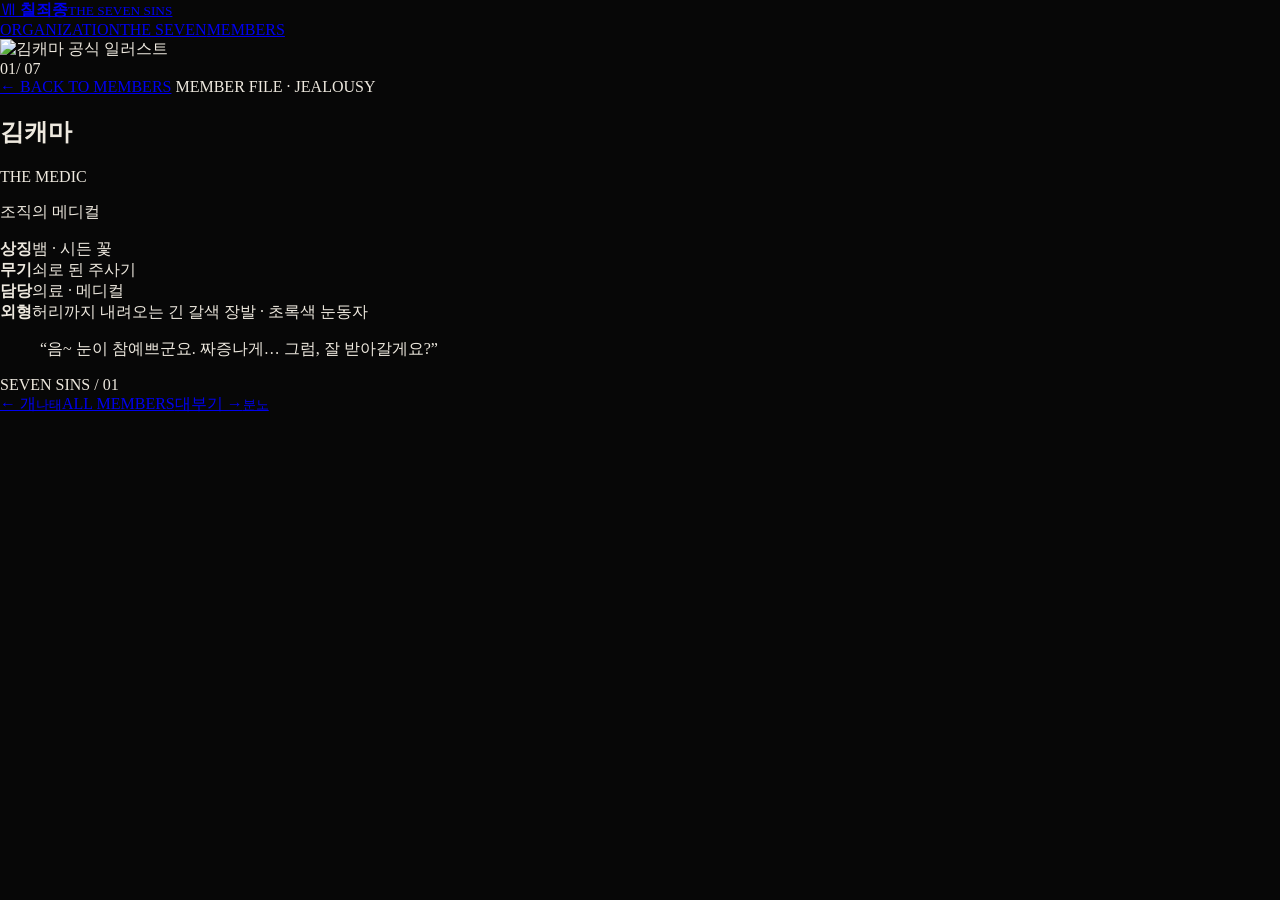
==== member.html @ 943d30be "Add files via upload" ====
<!doctype html>
<html lang="ko">
<head>
<meta charset="utf-8">
<meta name="viewport" content="width=device-width, initial-scale=1, viewport-fit=cover">
<meta name="theme-color" content="#070707">
<meta name="description" content="칠죄종 멤버 상세 기록">
<title>칠죄종 — MEMBER FILE</title>
<link rel="stylesheet" href="style.css">
</head>
<body class="detail-page">
<div class="noise"></div>
<div class="cursor-glow"></div>
<header class="topbar">
  <a class="brand" href="index.html#members" aria-label="멤버 목록으로">
    <span class="brand-mark">Ⅶ</span>
    <span><b>칠죄종</b><small>THE SEVEN SINS</small></span>
  </a>
  <nav><a href="index.html#about">ORGANIZATION</a><a href="index.html#sins">THE SEVEN</a><a href="index.html#members">MEMBERS</a></nav>
</header>
<main id="detailRoot"></main>
<script src="script.js"></script>
<script>
const root=document.getElementById('detailRoot');
const params=new URLSearchParams(location.search); const id=params.get('id')||'01';
const m=members.find(x=>x.n===id)||members[0];
const idx=members.findIndex(x=>x.n===m.n);
const prev=members[(idx-1+members.length)%members.length], next=members[(idx+1)%members.length];
root.innerHTML=`
<section class="detail-hero">
  <div class="detail-visual"><img src="${m.img}" alt="${m.name} 공식 일러스트"><div class="detail-vignette"></div><div class="detail-number">${m.n}<span>/ 07</span></div></div>
  <div class="detail-copy">
    <a class="back-link" href="index.html#members">← BACK TO MEMBERS</a>
    <span class="detail-kicker">MEMBER FILE · ${m.sin.split(' · ')[1]}</span>
    <h1>${m.name}</h1><p class="detail-en">${m.en}</p>
    <div class="detail-divider"></div>
    <p class="detail-role">${m.role}</p>
    <div class="dossier">
      ${m.details.map(d=>`<div class="dossier-row"><b>${d[0]}</b><span>${d[1]}</span></div>`).join('')}
    </div>
    <blockquote>“${m.quote}”</blockquote>
  </div>
</section>
<section class="detail-bottom">
  <div class="detail-label">SEVEN SINS / ${m.n}</div>
  <div class="detail-nav"><a href="member.html?id=${prev.n}">← ${prev.name}<small>${prev.sin.split(' · ')[0]}</small></a><a href="index.html#members" class="all-members">ALL MEMBERS</a><a href="member.html?id=${next.n}">${next.name} →<small>${next.sin.split(' · ')[0]}</small></a></div>
</section>`;

document.title=`${m.name} — 칠죄종`;
</script>
</body>
</html>
---- style.css ----
:root{--bg:#070707;--panel:#101010;--panel2:#151313;--text:#eee9df;--muted:#aaa096;--gold:#b89552;--red:#8f161c;--line:rgba(184,149,82,.28);--white:rgba(255,255,255,.08)}
*{box-sizing:border-box}html{scroll-behavior:smooth}body{margin:0;background:var(--bg);color:var(--text);font-family:'Noto Serif KR',serif;overflow-x:hidden}.noise{position:fixed;inset:0;pointer-events:none;z-index:50;opacity:.035;background-image:url("data:image/svg+xml,%3Csvg viewBox='0 0 180 180' xmlns='http://www.w3.org/2000/svg'%3E%3Cfilter id='n'%3E%3CfeTurbulence type='fractalNoise' baseFrequency='.9' numOctaves='3' stitchTiles='stitch'/%3E%3C/filter%3E%3Crect width='100%25' height='100%25' filter='url(%23n)' opacity='.65'/%3E%3C/svg%3E')}.cursor-glow{position:fixed;width:260px;height:260px;border-radius:50%;pointer-events:none;z-index:2;background:radial-gradient(circle,rgba(143,22,28,.12),transparent 65%);transform:translate(-50%,-50%);mix-blend-mode:screen}.topbar{height:78px;position:fixed;top:0;left:0;right:0;z-index:20;display:flex;align-items:center;justify-content:space-between;padding:0 5vw;background:linear-gradient(#070707f0,transparent);backdrop-filter:blur(6px)}.brand{display:flex;align-items:center;gap:12px;color:var(--text);text-decoration:none}.brand-mark{font:700 25px Cinzel;color:var(--gold);border:1px solid var(--line);width:42px;height:42px;display:grid;place-items:center}.brand b{display:block;font-size:14px;letter-spacing:.22em}.brand small{display:block;font:10px Cinzel;color:var(--muted);letter-spacing:.22em;margin-top:2px}.topbar nav{display:flex;gap:28px}.topbar nav a{font:11px Cinzel;color:#cfc7ba;text-decoration:none;letter-spacing:.16em}.topbar nav a:hover{color:var(--gold)}.hero{min-height:100vh;position:relative;display:grid;place-items:center;overflow:hidden;background:#050505}.hero-image{position:absolute;inset:0}.hero-image img{width:100%;height:100%;object-fit:cover;object-position:center;filter:brightness(.47) contrast(1.08) saturate(.75)}.hero-overlay{position:absolute;inset:0;background:linear-gradient(90deg,rgba(0,0,0,.76),rgba(0,0,0,.14) 55%,rgba(0,0,0,.58)),linear-gradient(0deg,#070707 0%,transparent 28%,transparent 70%,#070707 100%)}.hero-content{position:relative;z-index:3;width:min(1180px,88vw);padding-top:90px}.eyebrow,.section-head span,.kicker{font:11px Cinzel;letter-spacing:.3em;color:var(--gold)}.hero h1{font-size:clamp(58px,9vw,140px);line-height:.9;margin:16px 0 8px;letter-spacing:.05em;font-weight:900}.hero-en{font:700 clamp(16px,2vw,28px) Cinzel;letter-spacing:.45em;color:#ddd2c0;margin:0}.hero-copy{font-size:15px;color:#c2bbb0;margin:28px 0 34px}.enter{display:inline-flex;align-items:center;gap:30px;border:1px solid rgba(184,149,82,.55);padding:15px 19px;color:var(--text);text-decoration:none;font:11px Cinzel;letter-spacing:.16em;background:rgba(0,0,0,.28);transition:.3s}.enter:hover{background:var(--gold);color:#080808}.enter i{font-style:normal;font-size:17px}.hero-seal{position:absolute;right:6vw;bottom:10vh;z-index:3;color:rgba(184,149,82,.75);font:700 30px Cinzel;text-align:center;letter-spacing:.15em}.hero-seal small{font-size:9px;letter-spacing:.4em}.section{width:min(1180px,88vw);margin:0 auto;padding:120px 0}.section-head{display:flex;align-items:end;justify-content:space-between;border-bottom:1px solid var(--line);padding-bottom:17px;margin-bottom:50px}.section-head h2{font:600 clamp(26px,4vw,48px) Cinzel;letter-spacing:.12em;margin:0}.about-grid{display:grid;grid-template-columns:1.05fr .95fr;gap:80px}.about-title h3{font-size:clamp(30px,4.2vw,55px);line-height:1.35;margin:18px 0;font-weight:700}.about-title em{color:#b9a98f;font-style:normal}.about-copy{color:#b9b1a5;line-height:2;font-size:15px}.rule{border-top:1px solid var(--line);margin-top:35px;padding-top:16px;display:flex;justify-content:space-between;font:11px Cinzel;color:var(--gold)}.sins{padding-top:40px}.sins-grid{display:grid;grid-template-columns:repeat(7,1fr);gap:8px}.sins-grid article{min-height:190px;border:1px solid var(--white);padding:22px 13px;display:flex;flex-direction:column;justify-content:flex-end;background:linear-gradient(150deg,#151212,#080808);position:relative;overflow:hidden}.sins-grid article:before{content:'Ⅶ';position:absolute;top:-20px;right:-5px;font:900 85px Cinzel;color:rgba(184,149,82,.05)}.sins-grid b{font:700 13px Cinzel;letter-spacing:.08em}.sins-grid span{font-size:18px;margin:6px 0 13px}.sins-grid small{color:#8e877d;font-size:10px;line-height:1.5}.members{padding-top:80px}.member-grid{display:grid;grid-template-columns:repeat(4,1fr);gap:14px}.member-card{position:relative;min-height:510px;overflow:hidden;border:1px solid rgba(255,255,255,.09);background:#0e0e0e;cursor:pointer;transition:transform .35s,border-color .35s}.member-card:hover{transform:translateY(-7px);border-color:var(--line)}.member-card img{width:100%;height:100%;position:absolute;inset:0;object-fit:cover;transition:transform .6s,filter .6s;filter:brightness(.7) saturate(.82)}.member-card:hover img{transform:scale(1.05);filter:brightness(.82) saturate(1)}.member-card:after{content:'';position:absolute;inset:0;background:linear-gradient(0deg,rgba(0,0,0,.95),rgba(0,0,0,.05) 62%,rgba(0,0,0,.15))}.member-info{position:absolute;z-index:2;left:22px;right:22px;bottom:22px}.member-num{font:10px Cinzel;color:var(--gold);letter-spacing:.18em}.member-info h3{font-size:26px;margin:7px 0 3px}.member-info .en{font:11px Cinzel;color:#c5bfb4;letter-spacing:.13em}.member-info .sin{display:inline-block;margin-top:12px;border-top:1px solid rgba(184,149,82,.45);padding-top:9px;color:#ddd3c3;font-size:12px}.quote-section{padding:150px 8vw;text-align:center;background:radial-gradient(circle at center,rgba(104,12,17,.18),transparent 50%),#090909;border-top:1px solid var(--white);border-bottom:1px solid var(--white)}.quote-mark{font:100px Georgia;color:var(--red);height:70px}.quote-section p{font-size:clamp(20px,3vw,34px);line-height:1.7;margin:0 auto 18px;max-width:850px}.quote-section span{font:10px Cinzel;color:var(--gold);letter-spacing:.25em}footer{padding:40px 6vw;display:flex;justify-content:space-between;align-items:center;color:#777;font:10px Cinzel;letter-spacing:.16em}footer strong{display:block;color:#ddd;font:18px 'Noto Serif KR';letter-spacing:.1em}footer span{display:block;margin-top:4px}.modal{position:fixed;inset:0;z-index:100;display:none;align-items:center;justify-content:center;padding:25px}.modal.open{display:flex}.modal-backdrop{position:absolute;inset:0;background:rgba(0,0,0,.86);backdrop-filter:blur(10px)}.modal-panel{position:relative;z-index:2;width:min(1000px,94vw);max-height:90vh;overflow:hidden;display:grid;grid-template-columns:1fr 1fr;background:#0b0b0b;border:1px solid var(--line);box-shadow:0 30px 100px #000}.modal-image{min-height:650px}.modal-image img{width:100%;height:100%;object-fit:cover}.modal-info{padding:52px 45px;overflow:auto}.modal-close{position:absolute;right:12px;top:8px;z-index:3;background:rgba(0,0,0,.6);border:0;color:white;font-size:30px;cursor:pointer}.modal-sin{font:11px Cinzel;color:var(--gold);letter-spacing:.2em}.modal-info h2{font-size:44px;margin:13px 0 4px}.modal-role{font:12px Cinzel;letter-spacing:.15em;color:#aaa}.detail-lines{margin:38px 0;border-top:1px solid var(--white)}.detail-lines div{padding:13px 0;border-bottom:1px solid var(--white);display:flex;gap:15px;font-size:12px}.detail-lines b{min-width:65px;color:var(--gold);font-size:10px;letter-spacing:.1em}.modal-info blockquote{margin:0;padding:20px 0 0;border-top:1px solid var(--line);font-size:16px;line-height:1.9;color:#ddd5c8}
.menu-toggle{display:none;background:transparent;border:1px solid rgba(184,149,82,.35);width:42px;height:42px;padding:9px;cursor:pointer}
.menu-toggle span{display:block;height:1px;background:#e8e0d4;margin:6px 0;transition:.25s}
.menu-toggle.active span:nth-child(1){transform:translateY(7px) rotate(45deg)}
.menu-toggle.active span:nth-child(2){opacity:0}
.menu-toggle.active span:nth-child(3){transform:translateY(-7px) rotate(-45deg)}

@media(max-width:900px){
  .topbar{height:64px;padding:0 18px}
  .topbar nav{display:none}
  .menu-toggle{display:block;position:relative;z-index:31}
  .topbar nav.mobile-open{display:flex;position:absolute;top:64px;left:0;right:0;padding:14px 18px 18px;flex-direction:column;gap:0;background:rgba(7,7,7,.97);border-bottom:1px solid var(--line);backdrop-filter:blur(14px)}
  .topbar nav.mobile-open a{padding:14px 4px;border-bottom:1px solid rgba(255,255,255,.06);font-size:11px}
  .topbar nav.mobile-open a:last-child{border-bottom:0}
  .brand{gap:9px}.brand-mark{width:38px;height:38px;font-size:22px}.brand b{font-size:12px}.brand small{font-size:8px}
  .hero{min-height:100svh;align-items:end}
  .hero-image img{object-position:56% center;filter:brightness(.42) contrast(1.05) saturate(.72)}
  .hero-overlay{background:linear-gradient(90deg,rgba(0,0,0,.78),rgba(0,0,0,.18) 70%,rgba(0,0,0,.5)),linear-gradient(0deg,#070707 0%,rgba(7,7,7,.82) 13%,transparent 45%,#070707 100%)}
  .hero-content{width:calc(100% - 36px);padding:0 0 58px}
  .eyebrow{font-size:9px;letter-spacing:.2em}.hero h1{font-size:clamp(52px,18vw,82px);margin:12px 0 8px}.hero-en{font-size:13px;letter-spacing:.28em}.hero-copy{font-size:13px;line-height:1.8;margin:20px 0 24px;max-width:310px}.enter{width:100%;justify-content:space-between;padding:14px 15px;font-size:10px}
  .hero-seal{display:none}
  .section{width:calc(100% - 36px);padding:78px 0}
  .section-head{display:block;padding-bottom:13px;margin-bottom:30px}.section-head span{font-size:9px}.section-head h2{margin-top:7px;font-size:27px;letter-spacing:.08em}
  .about-grid{grid-template-columns:1fr;gap:22px}.about-title h3{font-size:29px;line-height:1.45}.about-copy{font-size:13px;line-height:1.9}.rule{margin-top:25px}
  .sins{padding-top:35px}.sins-grid{grid-template-columns:repeat(2,minmax(0,1fr));gap:7px}.sins-grid article{min-height:145px;padding:16px 11px}.sins-grid b{font-size:11px}.sins-grid span{font-size:16px;margin:5px 0 9px}.sins-grid small{font-size:9px}
  .members{padding-top:70px}.member-grid{grid-template-columns:repeat(2,minmax(0,1fr));gap:9px}.member-card{min-height:360px}.member-info{left:13px;right:13px;bottom:14px}.member-num{font-size:8px}.member-info h3{font-size:20px;margin:5px 0 2px}.member-info .en{font-size:8px;letter-spacing:.08em}.member-info .sin{margin-top:8px;padding-top:7px;font-size:10px}
  .quote-section{padding:90px 28px}.quote-mark{font-size:80px;height:58px}.quote-section p{font-size:19px;line-height:1.7}.quote-section span{font-size:8px}
  footer{display:block;padding:32px 18px;line-height:2}.modal{padding:10px}.modal-panel{width:100%;max-height:94svh;grid-template-columns:1fr;border-radius:0}.modal-image{height:42svh;min-height:0}.modal-info{padding:23px 20px 28px}.modal-info h2{font-size:30px}.detail-lines{margin:25px 0}.detail-lines div{font-size:11px}.modal-close{font-size:28px;right:8px;top:5px}
}
@media(max-width:560px){
  .hero-image img{object-position:54% center}
  .hero-content{padding-bottom:48px}
  .sins-grid{grid-template-columns:1fr 1fr}
  .member-grid{grid-template-columns:1fr 1fr}
  .member-card{min-height:330px}
  .member-info h3{font-size:19px}
  .member-info .en{font-size:7.5px}
  .member-info .sin{font-size:9px}
}
@media(max-width:390px){
  .brand small{display:none}
  .hero h1{font-size:52px}
  .hero-en{font-size:11px}
  .hero-copy{font-size:12px}
  .member-card{min-height:300px}
  .member-info h3{font-size:17px}
}

/* ===== Detail pages & enhanced responsive layout ===== */
.member-hit{position:absolute;inset:0;z-index:4;display:block;text-decoration:none}
.member-card:focus-visible{outline:2px solid var(--gold);outline-offset:3px}
.view-file{display:block;margin-top:10px;color:var(--gold);font:9px Cinzel;letter-spacing:.18em;opacity:.8}
.detail-page{min-height:100vh;background:#060606}
.detail-page .topbar{background:linear-gradient(#070707f5,rgba(7,7,7,.55),transparent)}
.detail-hero{min-height:100svh;display:grid;grid-template-columns:minmax(0,1.02fr) minmax(430px,.98fr);background:#080808}
.detail-visual{position:relative;min-height:100vh;overflow:hidden;border-right:1px solid var(--line)}
.detail-visual img{width:100%;height:100%;object-fit:cover;object-position:center;filter:brightness(.66) contrast(1.06) saturate(.82)}
.detail-vignette{position:absolute;inset:0;background:linear-gradient(90deg,rgba(0,0,0,.1),rgba(0,0,0,.06) 55%,#080808 100%),linear-gradient(0deg,rgba(0,0,0,.72),transparent 35%,rgba(0,0,0,.12))}
.detail-number{position:absolute;left:5vw;bottom:6vh;font:700 clamp(70px,10vw,150px) Cinzel;color:rgba(238,233,223,.13);line-height:.8;z-index:2}
.detail-number span{font-size:11px;color:var(--gold);letter-spacing:.2em;vertical-align:top;margin-left:5px}
.detail-copy{padding:150px 7vw 90px 6vw;display:flex;flex-direction:column;justify-content:center;position:relative}
.back-link{align-self:flex-start;color:#bcb4a8;text-decoration:none;font:10px Cinzel;letter-spacing:.18em;margin-bottom:65px;transition:.25s}
.back-link:hover{color:var(--gold)}
.detail-kicker{font:11px Cinzel;color:var(--gold);letter-spacing:.3em}
.detail-copy h1{font-size:clamp(56px,7vw,108px);line-height:.95;margin:15px 0 7px;letter-spacing:.02em}
.detail-en{font:700 clamp(14px,1.7vw,21px) Cinzel;color:#d0c7b9;letter-spacing:.22em;margin:0}
.detail-divider{width:100%;height:1px;background:linear-gradient(90deg,var(--line),transparent);margin:35px 0 25px}
.detail-role{font-size:17px;color:#d8d0c3;margin:0 0 25px}
.dossier{border-top:1px solid rgba(255,255,255,.09);margin-bottom:28px}
.dossier-row{display:grid;grid-template-columns:82px 1fr;gap:18px;padding:14px 0;border-bottom:1px solid rgba(255,255,255,.07);font-size:13px;line-height:1.7}
.dossier-row b{font:10px Cinzel;color:var(--gold);letter-spacing:.12em;padding-top:3px}
.dossier-row span{color:#aaa39a}
.detail-copy blockquote{border-left:2px solid var(--red);margin:5px 0 0;padding:5px 0 5px 18px;color:#e8e0d5;font-size:16px;line-height:1.9}
.detail-bottom{padding:24px 6vw 45px;border-top:1px solid var(--white);background:#080808}
.detail-label{font:9px Cinzel;color:#756f66;letter-spacing:.25em;margin-bottom:22px}
.detail-nav{display:grid;grid-template-columns:1fr auto 1fr;gap:25px;align-items:center}
.detail-nav a{color:#d8d0c3;text-decoration:none;font:14px Cinzel;letter-spacing:.08em;transition:.25s}
.detail-nav a:hover{color:var(--gold)}
.detail-nav a:nth-child(3){text-align:right}
.detail-nav small{display:block;color:#777;font:9px 'Noto Serif KR';letter-spacing:.05em;margin-top:6px}
.detail-nav .all-members{border:1px solid var(--line);padding:11px 16px;font-size:9px;letter-spacing:.16em;color:var(--gold)}
@media(max-width:900px){
 .detail-hero{display:block;min-height:0}
 .detail-visual{height:62svh;min-height:460px;border-right:0;border-bottom:1px solid var(--line)}
 .detail-visual img{object-position:center 25%}
 .detail-vignette{background:linear-gradient(0deg,#080808 0%,rgba(8,8,8,.12) 48%,rgba(0,0,0,.2) 100%)}
 .detail-number{left:18px;bottom:22px;font-size:76px}
 .detail-copy{padding:45px 18px 55px;display:block}
 .back-link{margin-bottom:38px}
 .detail-kicker{font-size:9px;letter-spacing:.2em}
 .detail-copy h1{font-size:52px;margin-top:11px}
 .detail-en{font-size:12px;letter-spacing:.15em}
 .detail-divider{margin:25px 0 20px}
 .detail-role{font-size:14px}
 .dossier-row{grid-template-columns:70px 1fr;gap:12px;font-size:12px;padding:12px 0}
 .detail-copy blockquote{font-size:14px}
 .detail-bottom{padding:22px 18px 34px}
 .detail-nav{grid-template-columns:1fr 1fr;gap:18px}
 .detail-nav .all-members{grid-column:1/-1;grid-row:1;text-align:center}
 .detail-nav a:nth-child(3){text-align:right}
 .detail-nav a:first-child{grid-row:2}
 .detail-nav a:nth-child(3){grid-row:2}
}
@media(max-width:560px){
 .detail-visual{height:58svh;min-height:400px}
 .detail-copy{padding-top:34px}
 .detail-copy h1{font-size:46px}
 .detail-nav a{font-size:11px}
}
@media(prefers-reduced-motion:reduce){html{scroll-behavior:auto}.member-card,.member-card img,.enter{transition:none}.cursor-glow{display:none}}
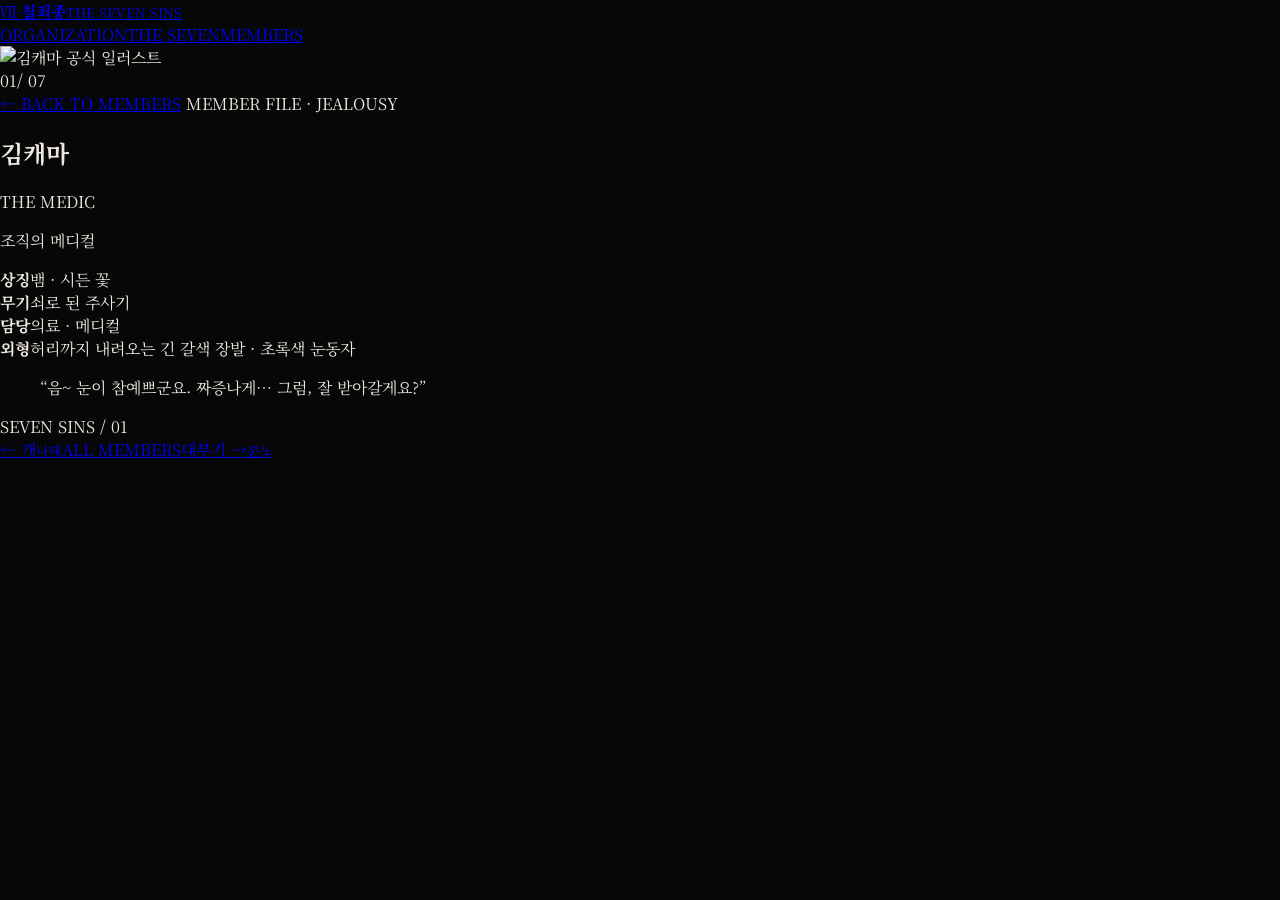
==== commit d039cfed: "Add files via upload" ====
--- a/member.html
+++ b/member.html
@@ -6,7 +6,123 @@
 <meta name="theme-color" content="#070707">
 <meta name="description" content="칠죄종 멤버 상세 기록">
 <title>칠죄종 — MEMBER FILE</title>
-<link rel="stylesheet" href="style.css">
+<link rel="preconnect" href="https://fonts.googleapis.com">
+<link rel="preconnect" href="https://fonts.gstatic.com" crossorigin>
+<link href="https://fonts.googleapis.com/css2?family=Cinzel:wght@400;500;600;700;800;900&family=Noto+Serif+KR:wght@400;500;600;700;800;900&display=swap" rel="stylesheet">
+<style>
+:root{--bg:#070707;--panel:#101010;--panel2:#151313;--text:#eee9df;--muted:#aaa096;--gold:#b89552;--red:#8f161c;--line:rgba(184,149,82,.28);--white:rgba(255,255,255,.08)}
+*{box-sizing:border-box}html{scroll-behavior:smooth}body{margin:0;background:var(--bg);color:var(--text);font-family:'Noto Serif KR',serif;overflow-x:hidden}.noise{position:fixed;inset:0;pointer-events:none;z-index:50;opacity:.035;background-image:url("data:image/svg+xml,%3Csvg viewBox='0 0 180 180' xmlns='http://www.w3.org/2000/svg'%3E%3Cfilter id='n'%3E%3CfeTurbulence type='fractalNoise' baseFrequency='.9' numOctaves='3' stitchTiles='stitch'/%3E%3C/filter%3E%3Crect width='100%25' height='100%25' filter='url(%23n)' opacity='.65'/%3E%3C/svg%3E')}.cursor-glow{position:fixed;width:260px;height:260px;border-radius:50%;pointer-events:none;z-index:2;background:radial-gradient(circle,rgba(143,22,28,.12),transparent 65%);transform:translate(-50%,-50%);mix-blend-mode:screen}.topbar{height:78px;position:fixed;top:0;left:0;right:0;z-index:20;display:flex;align-items:center;justify-content:space-between;padding:0 5vw;background:linear-gradient(#070707f0,transparent);backdrop-filter:blur(6px)}.brand{display:flex;align-items:center;gap:12px;color:var(--text);text-decoration:none}.brand-mark{font:700 25px Cinzel;color:var(--gold);border:1px solid var(--line);width:42px;height:42px;display:grid;place-items:center}.brand b{display:block;font-size:14px;letter-spacing:.22em}.brand small{display:block;font:10px Cinzel;color:var(--muted);letter-spacing:.22em;margin-top:2px}.topbar nav{display:flex;gap:28px}.topbar nav a{font:11px Cinzel;color:#cfc7ba;text-decoration:none;letter-spacing:.16em}.topbar nav a:hover{color:var(--gold)}.hero{min-height:100vh;position:relative;display:grid;place-items:center;overflow:hidden;background:#050505}.hero-image{position:absolute;inset:0}.hero-image img{width:100%;height:100%;object-fit:cover;object-position:center;filter:brightness(.47) contrast(1.08) saturate(.75)}.hero-overlay{position:absolute;inset:0;background:linear-gradient(90deg,rgba(0,0,0,.76),rgba(0,0,0,.14) 55%,rgba(0,0,0,.58)),linear-gradient(0deg,#070707 0%,transparent 28%,transparent 70%,#070707 100%)}.hero-content{position:relative;z-index:3;width:min(1180px,88vw);padding-top:90px}.eyebrow,.section-head span,.kicker{font:11px Cinzel;letter-spacing:.3em;color:var(--gold)}.hero h1{font-size:clamp(58px,9vw,140px);line-height:.9;margin:16px 0 8px;letter-spacing:.05em;font-weight:900}.hero-en{font:700 clamp(16px,2vw,28px) Cinzel;letter-spacing:.45em;color:#ddd2c0;margin:0}.hero-copy{font-size:15px;color:#c2bbb0;margin:28px 0 34px}.enter{display:inline-flex;align-items:center;gap:30px;border:1px solid rgba(184,149,82,.55);padding:15px 19px;color:var(--text);text-decoration:none;font:11px Cinzel;letter-spacing:.16em;background:rgba(0,0,0,.28);transition:.3s}.enter:hover{background:var(--gold);color:#080808}.enter i{font-style:normal;font-size:17px}.hero-seal{position:absolute;right:6vw;bottom:10vh;z-index:3;color:rgba(184,149,82,.75);font:700 30px Cinzel;text-align:center;letter-spacing:.15em}.hero-seal small{font-size:9px;letter-spacing:.4em}.section{width:min(1180px,88vw);margin:0 auto;padding:120px 0}.section-head{display:flex;align-items:end;justify-content:space-between;border-bottom:1px solid var(--line);padding-bottom:17px;margin-bottom:50px}.section-head h2{font:600 clamp(26px,4vw,48px) Cinzel;letter-spacing:.12em;margin:0}.about-grid{display:grid;grid-template-columns:1.05fr .95fr;gap:80px}.about-title h3{font-size:clamp(30px,4.2vw,55px);line-height:1.35;margin:18px 0;font-weight:700}.about-title em{color:#b9a98f;font-style:normal}.about-copy{color:#b9b1a5;line-height:2;font-size:15px}.rule{border-top:1px solid var(--line);margin-top:35px;padding-top:16px;display:flex;justify-content:space-between;font:11px Cinzel;color:var(--gold)}.sins{padding-top:40px}.sins-grid{display:grid;grid-template-columns:repeat(7,1fr);gap:8px}.sins-grid article{min-height:190px;border:1px solid var(--white);padding:22px 13px;display:flex;flex-direction:column;justify-content:flex-end;background:linear-gradient(150deg,#151212,#080808);position:relative;overflow:hidden}.sins-grid article:before{content:'Ⅶ';position:absolute;top:-20px;right:-5px;font:900 85px Cinzel;color:rgba(184,149,82,.05)}.sins-grid b{font:700 13px Cinzel;letter-spacing:.08em}.sins-grid span{font-size:18px;margin:6px 0 13px}.sins-grid small{color:#8e877d;font-size:10px;line-height:1.5}.members{padding-top:80px}.member-grid{display:grid;grid-template-columns:repeat(4,1fr);gap:14px}.member-card{position:relative;min-height:510px;overflow:hidden;border:1px solid rgba(255,255,255,.09);background:#0e0e0e;cursor:pointer;transition:transform .35s,border-color .35s}.member-card:hover{transform:translateY(-7px);border-color:var(--line)}.member-card img{width:100%;height:100%;position:absolute;inset:0;object-fit:cover;transition:transform .6s,filter .6s;filter:brightness(.7) saturate(.82)}.member-card:hover img{transform:scale(1.05);filter:brightness(.82) saturate(1)}.member-card:after{content:'';position:absolute;inset:0;background:linear-gradient(0deg,rgba(0,0,0,.95),rgba(0,0,0,.05) 62%,rgba(0,0,0,.15))}.member-info{position:absolute;z-index:2;left:22px;right:22px;bottom:22px}.member-num{font:10px Cinzel;color:var(--gold);letter-spacing:.18em}.member-info h3{font-size:26px;margin:7px 0 3px}.member-info .en{font:11px Cinzel;color:#c5bfb4;letter-spacing:.13em}.member-info .sin{display:inline-block;margin-top:12px;border-top:1px solid rgba(184,149,82,.45);padding-top:9px;color:#ddd3c3;font-size:12px}.quote-section{padding:150px 8vw;text-align:center;background:radial-gradient(circle at center,rgba(104,12,17,.18),transparent 50%),#090909;border-top:1px solid var(--white);border-bottom:1px solid var(--white)}.quote-mark{font:100px Georgia;color:var(--red);height:70px}.quote-section p{font-size:clamp(20px,3vw,34px);line-height:1.7;margin:0 auto 18px;max-width:850px}.quote-section span{font:10px Cinzel;color:var(--gold);letter-spacing:.25em}footer{padding:40px 6vw;display:flex;justify-content:space-between;align-items:center;color:#777;font:10px Cinzel;letter-spacing:.16em}footer strong{display:block;color:#ddd;font:18px 'Noto Serif KR';letter-spacing:.1em}footer span{display:block;margin-top:4px}.modal{position:fixed;inset:0;z-index:100;display:none;align-items:center;justify-content:center;padding:25px}.modal.open{display:flex}.modal-backdrop{position:absolute;inset:0;background:rgba(0,0,0,.86);backdrop-filter:blur(10px)}.modal-panel{position:relative;z-index:2;width:min(1000px,94vw);max-height:90vh;overflow:hidden;display:grid;grid-template-columns:1fr 1fr;background:#0b0b0b;border:1px solid var(--line);box-shadow:0 30px 100px #000}.modal-image{min-height:650px}.modal-image img{width:100%;height:100%;object-fit:cover}.modal-info{padding:52px 45px;overflow:auto}.modal-close{position:absolute;right:12px;top:8px;z-index:3;background:rgba(0,0,0,.6);border:0;color:white;font-size:30px;cursor:pointer}.modal-sin{font:11px Cinzel;color:var(--gold);letter-spacing:.2em}.modal-info h2{font-size:44px;margin:13px 0 4px}.modal-role{font:12px Cinzel;letter-spacing:.15em;color:#aaa}.detail-lines{margin:38px 0;border-top:1px solid var(--white)}.detail-lines div{padding:13px 0;border-bottom:1px solid var(--white);display:flex;gap:15px;font-size:12px}.detail-lines b{min-width:65px;color:var(--gold);font-size:10px;letter-spacing:.1em}.modal-info blockquote{margin:0;padding:20px 0 0;border-top:1px solid var(--line);font-size:16px;line-height:1.9;color:#ddd5c8}
+.menu-toggle{display:none;background:transparent;border:1px solid rgba(184,149,82,.35);width:42px;height:42px;padding:9px;cursor:pointer}
+.menu-toggle span{display:block;height:1px;background:#e8e0d4;margin:6px 0;transition:.25s}
+.menu-toggle.active span:nth-child(1){transform:translateY(7px) rotate(45deg)}
+.menu-toggle.active span:nth-child(2){opacity:0}
+.menu-toggle.active span:nth-child(3){transform:translateY(-7px) rotate(-45deg)}
+
+@media(max-width:900px){
+  .topbar{height:64px;padding:0 18px}
+  .topbar nav{display:none}
+  .menu-toggle{display:block;position:relative;z-index:31}
+  .topbar nav.mobile-open{display:flex;position:absolute;top:64px;left:0;right:0;padding:14px 18px 18px;flex-direction:column;gap:0;background:rgba(7,7,7,.97);border-bottom:1px solid var(--line);backdrop-filter:blur(14px)}
+  .topbar nav.mobile-open a{padding:14px 4px;border-bottom:1px solid rgba(255,255,255,.06);font-size:11px}
+  .topbar nav.mobile-open a:last-child{border-bottom:0}
+  .brand{gap:9px}.brand-mark{width:38px;height:38px;font-size:22px}.brand b{font-size:12px}.brand small{font-size:8px}
+  .hero{min-height:100svh;align-items:end}
+  .hero-image img{object-position:56% center;filter:brightness(.42) contrast(1.05) saturate(.72)}
+  .hero-overlay{background:linear-gradient(90deg,rgba(0,0,0,.78),rgba(0,0,0,.18) 70%,rgba(0,0,0,.5)),linear-gradient(0deg,#070707 0%,rgba(7,7,7,.82) 13%,transparent 45%,#070707 100%)}
+  .hero-content{width:calc(100% - 36px);padding:0 0 58px}
+  .eyebrow{font-size:9px;letter-spacing:.2em}.hero h1{font-size:clamp(52px,18vw,82px);margin:12px 0 8px}.hero-en{font-size:13px;letter-spacing:.28em}.hero-copy{font-size:13px;line-height:1.8;margin:20px 0 24px;max-width:310px}.enter{width:100%;justify-content:space-between;padding:14px 15px;font-size:10px}
+  .hero-seal{display:none}
+  .section{width:calc(100% - 36px);padding:78px 0}
+  .section-head{display:block;padding-bottom:13px;margin-bottom:30px}.section-head span{font-size:9px}.section-head h2{margin-top:7px;font-size:27px;letter-spacing:.08em}
+  .about-grid{grid-template-columns:1fr;gap:22px}.about-title h3{font-size:29px;line-height:1.45}.about-copy{font-size:13px;line-height:1.9}.rule{margin-top:25px}
+  .sins{padding-top:35px}.sins-grid{grid-template-columns:repeat(2,minmax(0,1fr));gap:7px}.sins-grid article{min-height:145px;padding:16px 11px}.sins-grid b{font-size:11px}.sins-grid span{font-size:16px;margin:5px 0 9px}.sins-grid small{font-size:9px}
+  .members{padding-top:70px}.member-grid{grid-template-columns:repeat(2,minmax(0,1fr));gap:9px}.member-card{min-height:360px}.member-info{left:13px;right:13px;bottom:14px}.member-num{font-size:8px}.member-info h3{font-size:20px;margin:5px 0 2px}.member-info .en{font-size:8px;letter-spacing:.08em}.member-info .sin{margin-top:8px;padding-top:7px;font-size:10px}
+  .quote-section{padding:90px 28px}.quote-mark{font-size:80px;height:58px}.quote-section p{font-size:19px;line-height:1.7}.quote-section span{font-size:8px}
+  footer{display:block;padding:32px 18px;line-height:2}.modal{padding:10px}.modal-panel{width:100%;max-height:94svh;grid-template-columns:1fr;border-radius:0}.modal-image{height:42svh;min-height:0}.modal-info{padding:23px 20px 28px}.modal-info h2{font-size:30px}.detail-lines{margin:25px 0}.detail-lines div{font-size:11px}.modal-close{font-size:28px;right:8px;top:5px}
+}
+@media(max-width:560px){
+  .hero-image img{object-position:54% center}
+  .hero-content{padding-bottom:48px}
+  .sins-grid{grid-template-columns:1fr 1fr}
+  .member-grid{grid-template-columns:1fr 1fr}
+  .member-card{min-height:330px}
+  .member-info h3{font-size:19px}
+  .member-info .en{font-size:7.5px}
+  .member-info .sin{font-size:9px}
+}
+@media(max-width:390px){
+  .brand small{display:none}
+  .hero h1{font-size:52px}
+  .hero-en{font-size:11px}
+  .hero-copy{font-size:12px}
+  .member-card{min-height:300px}
+  .member-info h3{font-size:17px}
+}
+
+/* ===== Detail pages & enhanced responsive layout ===== */
+.member-hit{position:absolute;inset:0;z-index:4;display:block;text-decoration:none}
+.member-card:focus-visible{outline:2px solid var(--gold);outline-offset:3px}
+.view-file{display:block;margin-top:10px;color:var(--gold);font:9px Cinzel;letter-spacing:.18em;opacity:.8}
+.detail-page{min-height:100vh;background:#060606}
+.detail-page .topbar{background:linear-gradient(#070707f5,rgba(7,7,7,.55),transparent)}
+.detail-hero{min-height:100svh;display:grid;grid-template-columns:minmax(0,1.02fr) minmax(430px,.98fr);background:#080808}
+.detail-visual{position:relative;min-height:100vh;overflow:hidden;border-right:1px solid var(--line)}
+.detail-visual img{width:100%;height:100%;object-fit:cover;object-position:center;filter:brightness(.66) contrast(1.06) saturate(.82)}
+.detail-vignette{position:absolute;inset:0;background:linear-gradient(90deg,rgba(0,0,0,.1),rgba(0,0,0,.06) 55%,#080808 100%),linear-gradient(0deg,rgba(0,0,0,.72),transparent 35%,rgba(0,0,0,.12))}
+.detail-number{position:absolute;left:5vw;bottom:6vh;font:700 clamp(70px,10vw,150px) Cinzel;color:rgba(238,233,223,.13);line-height:.8;z-index:2}
+.detail-number span{font-size:11px;color:var(--gold);letter-spacing:.2em;vertical-align:top;margin-left:5px}
+.detail-copy{padding:150px 7vw 90px 6vw;display:flex;flex-direction:column;justify-content:center;position:relative}
+.back-link{align-self:flex-start;color:#bcb4a8;text-decoration:none;font:10px Cinzel;letter-spacing:.18em;margin-bottom:65px;transition:.25s}
+.back-link:hover{color:var(--gold)}
+.detail-kicker{font:11px Cinzel;color:var(--gold);letter-spacing:.3em}
+.detail-copy h1{font-size:clamp(56px,7vw,108px);line-height:.95;margin:15px 0 7px;letter-spacing:.02em}
+.detail-en{font:700 clamp(14px,1.7vw,21px) Cinzel;color:#d0c7b9;letter-spacing:.22em;margin:0}
+.detail-divider{width:100%;height:1px;background:linear-gradient(90deg,var(--line),transparent);margin:35px 0 25px}
+.detail-role{font-size:17px;color:#d8d0c3;margin:0 0 25px}
+.dossier{border-top:1px solid rgba(255,255,255,.09);margin-bottom:28px}
+.dossier-row{display:grid;grid-template-columns:82px 1fr;gap:18px;padding:14px 0;border-bottom:1px solid rgba(255,255,255,.07);font-size:13px;line-height:1.7}
+.dossier-row b{font:10px Cinzel;color:var(--gold);letter-spacing:.12em;padding-top:3px}
+.dossier-row span{color:#aaa39a}
+.detail-copy blockquote{border-left:2px solid var(--red);margin:5px 0 0;padding:5px 0 5px 18px;color:#e8e0d5;font-size:16px;line-height:1.9}
+.detail-bottom{padding:24px 6vw 45px;border-top:1px solid var(--white);background:#080808}
+.detail-label{font:9px Cinzel;color:#756f66;letter-spacing:.25em;margin-bottom:22px}
+.detail-nav{display:grid;grid-template-columns:1fr auto 1fr;gap:25px;align-items:center}
+.detail-nav a{color:#d8d0c3;text-decoration:none;font:14px Cinzel;letter-spacing:.08em;transition:.25s}
+.detail-nav a:hover{color:var(--gold)}
+.detail-nav a:nth-child(3){text-align:right}
+.detail-nav small{display:block;color:#777;font:9px 'Noto Serif KR';letter-spacing:.05em;margin-top:6px}
+.detail-nav .all-members{border:1px solid var(--line);padding:11px 16px;font-size:9px;letter-spacing:.16em;color:var(--gold)}
+@media(max-width:900px){
+ .detail-hero{display:block;min-height:0}
+ .detail-visual{height:62svh;min-height:460px;border-right:0;border-bottom:1px solid var(--line)}
+ .detail-visual img{object-position:center 25%}
+ .detail-vignette{background:linear-gradient(0deg,#080808 0%,rgba(8,8,8,.12) 48%,rgba(0,0,0,.2) 100%)}
+ .detail-number{left:18px;bottom:22px;font-size:76px}
+ .detail-copy{padding:45px 18px 55px;display:block}
+ .back-link{margin-bottom:38px}
+ .detail-kicker{font-size:9px;letter-spacing:.2em}
+ .detail-copy h1{font-size:52px;margin-top:11px}
+ .detail-en{font-size:12px;letter-spacing:.15em}
+ .detail-divider{margin:25px 0 20px}
+ .detail-role{font-size:14px}
+ .dossier-row{grid-template-columns:70px 1fr;gap:12px;font-size:12px;padding:12px 0}
+ .detail-copy blockquote{font-size:14px}
+ .detail-bottom{padding:22px 18px 34px}
+ .detail-nav{grid-template-columns:1fr 1fr;gap:18px}
+ .detail-nav .all-members{grid-column:1/-1;grid-row:1;text-align:center}
+ .detail-nav a:nth-child(3){text-align:right}
+ .detail-nav a:first-child{grid-row:2}
+ .detail-nav a:nth-child(3){grid-row:2}
+}
+@media(max-width:560px){
+ .detail-visual{height:58svh;min-height:400px}
+ .detail-copy{padding-top:34px}
+ .detail-copy h1{font-size:46px}
+ .detail-nav a{font-size:11px}
+}
+@media(prefers-reduced-motion:reduce){html{scroll-behavior:auto}.member-card,.member-card img,.enter{transition:none}.cursor-glow{display:none}}
+
+</style>
 </head>
 <body class="detail-page">
 <div class="noise"></div>
@@ -19,7 +135,61 @@
   <nav><a href="index.html#about">ORGANIZATION</a><a href="index.html#sins">THE SEVEN</a><a href="index.html#members">MEMBERS</a></nav>
 </header>
 <main id="detailRoot"></main>
-<script src="script.js"></script>
+<script>
+const members = [
+ {n:'01',name:'김캐마',en:'THE MEDIC',sin:'질투 · JEALOUSY',role:'조직의 메디컬',img:'assets/kim-kaema.jpg',details:[['상징','뱀 · 시든 꽃'],['무기','쇠로 된 주사기'],['담당','의료 · 메디컬'],['외형','허리까지 내려오는 긴 갈색 장발 · 초록색 눈동자']],quote:'음~ 눈이 참예쁘군요. 짜증나게… 그럼, 잘 받아갈게요?'},
+ {n:'02',name:'대부기',en:'THE ENFORCER',sin:'분노 · WRATH',role:'조직의 행동대장',img:'assets/daebugi.jpg',details:[['상징','곰 · 지포라이터'],['무기','두 개의 금색 데저트 이글'],['담당','믹싱 · 디렉 · 강원도 사투리'],['외형','앞으로 내린 뾰족한 붉은 머리 · 붉은 눈동자 · 날카롭게 찢어진 눈매']],quote:'아, 씨... 수트에 구김 갔잖아. 하... 성질 올라오게 하네.'},
+ {n:'03',name:'문향단',en:'THE INFORMATION BROKER',sin:'탐욕 · GREED',role:'조직의 정보상',img:'assets/munhyangdan.jpg',details:[['상징','독수리 · 외알 안경'],['무기','검은색 카람빗'],['담당','대본 · 일러 · 한자 번역 · 연변 사투리'],['외형','체리레드 중단발 반묶음 · 금색 눈동자 · 비녀']],quote:'가치를 몰라도 너무 모르는 거 아니야, 달링?'},
+ {n:'04',name:'이정잭',en:'THE BOSS',sin:'오만 · PRIDE',role:'조직의 수장',img:'assets/lee-jeongjaek.jpg',details:[['상징','호랑이 · 왕관'],['무기','은색 너클'],['담당','믹싱 · 노래 · 경남 사투리'],['외형','다부진 체형 · 적색 머리 · 붉은 눈동자 · 오른쪽 눈의 세로 상처']],quote:'때론 과욕이 화를 부르는 법일세. 안타깝게 됐군, 자네에게는.'},
+ {n:'05',name:'아랑',en:'THE NEGOTIATOR',sin:'색욕 · LUST',role:'조직의 협상가',img:'assets/arang.jpg',details:[['상징','공작 · 향수'],['무기','은색 콜트 파이슨 리볼버'],['담당','아지트 · 대본 · 노래'],['외형','창백한 피부 · 긴 백발 · 백안 · 흰 눈썹과 속눈썹']],quote:'이건 협박이란다. 살고 싶으면 기어 봐. 자기야.'},
+ {n:'06',name:'우현',en:'THE CLEANER',sin:'식욕 · GLUTTONY',role:'현장 처리 담당',img:'assets/woohyun.jpg',details:[['상징','악어 · 성배'],['무기','보라색 카타나'],['담당','믹싱 · 일본어 번역'],['외형','흑발 · 검은 고양이 귀 · 보라색 눈동자 · 세로 동공']],quote:'아, 고기는 남겨 둬. 꽤나 신선해 보이니까.'},
+ {n:'07',name:'개',en:'THE HACKER',sin:'나태 · SLOTH',role:'해커 · 마스코트 막내 공주',img:'assets/gae.jpg',details:[['상징','고양이 · 멈춘 모래시계'],['무기','노트북'],['담당','경북 사투리 · 영어 번역 · 중국어 표준어'],['외형','허리까지 내려오는 금발 · 회색 눈동자 · 강아지 귀 · 검은 보석 티아라']],quote:'그럼 굿나잇.'}
+];
+
+const grid=document.querySelector('#memberGrid');
+const modal=document.querySelector('#modal');
+const modalImage=document.querySelector('#modalImage');
+const modalName=document.querySelector('#modalName');
+const modalSin=document.querySelector('#modalSin');
+const modalRole=document.querySelector('#modalRole');
+const modalDetails=document.querySelector('#modalDetails');
+const modalQuote=document.querySelector('#modalQuote');
+
+if(grid){
+  grid.innerHTML=members.map(m=>`<article class="member-card" data-id="${m.n}" tabindex="0" role="link" aria-label="${m.name} 상세 기록 열기"><a class="member-hit" href="member.html?id=${m.n}" aria-label="${m.name} 상세 기록"></a><img src="${m.img}" alt="${m.name} 공식 일러스트"><div class="member-info"><span class="member-num">${m.n} / ${m.sin.split(' · ')[1]}</span><h3>${m.name}</h3><div class="en">${m.en}</div><span class="sin">${m.sin.split(' · ')[0]}</span><span class="view-file">VIEW FILE ↗</span></div></article>`).join('');
+  document.querySelectorAll('.member-card').forEach(card=>{
+    card.addEventListener('click',e=>{ if(e.target.closest('.member-hit')) return; if(modal) openMember(card.dataset.id); });
+    card.addEventListener('keydown',e=>{ if(e.key==='Enter' || e.key===' '){ e.preventDefault(); location.href='member.html?id='+card.dataset.id; }});
+  });
+}
+function openMember(id){
+ const m=members.find(x=>x.n===id); if(!m || !modal)return;
+ modalImage.src=m.img; modalImage.alt=m.name+' 공식 일러스트'; modalName.textContent=m.name; modalSin.textContent=m.sin; modalRole.textContent=m.role;
+ modalDetails.innerHTML=m.details.map(d=>`<div><b>${d[0]}</b><span>${d[1]}</span></div>`).join(''); modalQuote.textContent='“ '+m.quote+' ”';
+ modal.classList.add('open'); modal.setAttribute('aria-hidden','false'); document.body.style.overflow='hidden';
+}
+function closeModal(){if(!modal)return;modal.classList.remove('open');modal.setAttribute('aria-hidden','true');document.body.style.overflow='';}
+if(modal){ document.querySelectorAll('[data-close]').forEach(x=>x.addEventListener('click',closeModal)); }
+document.addEventListener('keydown',e=>{if(e.key==='Escape')closeModal()});
+const glow=document.querySelector('.cursor-glow');
+if(glow) window.addEventListener('pointermove',e=>{glow.style.left=e.clientX+'px';glow.style.top=e.clientY+'px'});
+
+const menuToggle = document.querySelector('.menu-toggle');
+const siteNav = document.querySelector('#siteNav');
+if(menuToggle && siteNav){
+  menuToggle.addEventListener('click',()=>{
+    const open = siteNav.classList.toggle('mobile-open');
+    menuToggle.classList.toggle('active', open);
+    menuToggle.setAttribute('aria-expanded', String(open));
+  });
+  siteNav.querySelectorAll('a').forEach(a=>a.addEventListener('click',()=>{
+    siteNav.classList.remove('mobile-open');
+    menuToggle.classList.remove('active');
+    menuToggle.setAttribute('aria-expanded','false');
+  }));
+}
+
+</script>
 <script>
 const root=document.getElementById('detailRoot');
 const params=new URLSearchParams(location.search); const id=params.get('id')||'01';
